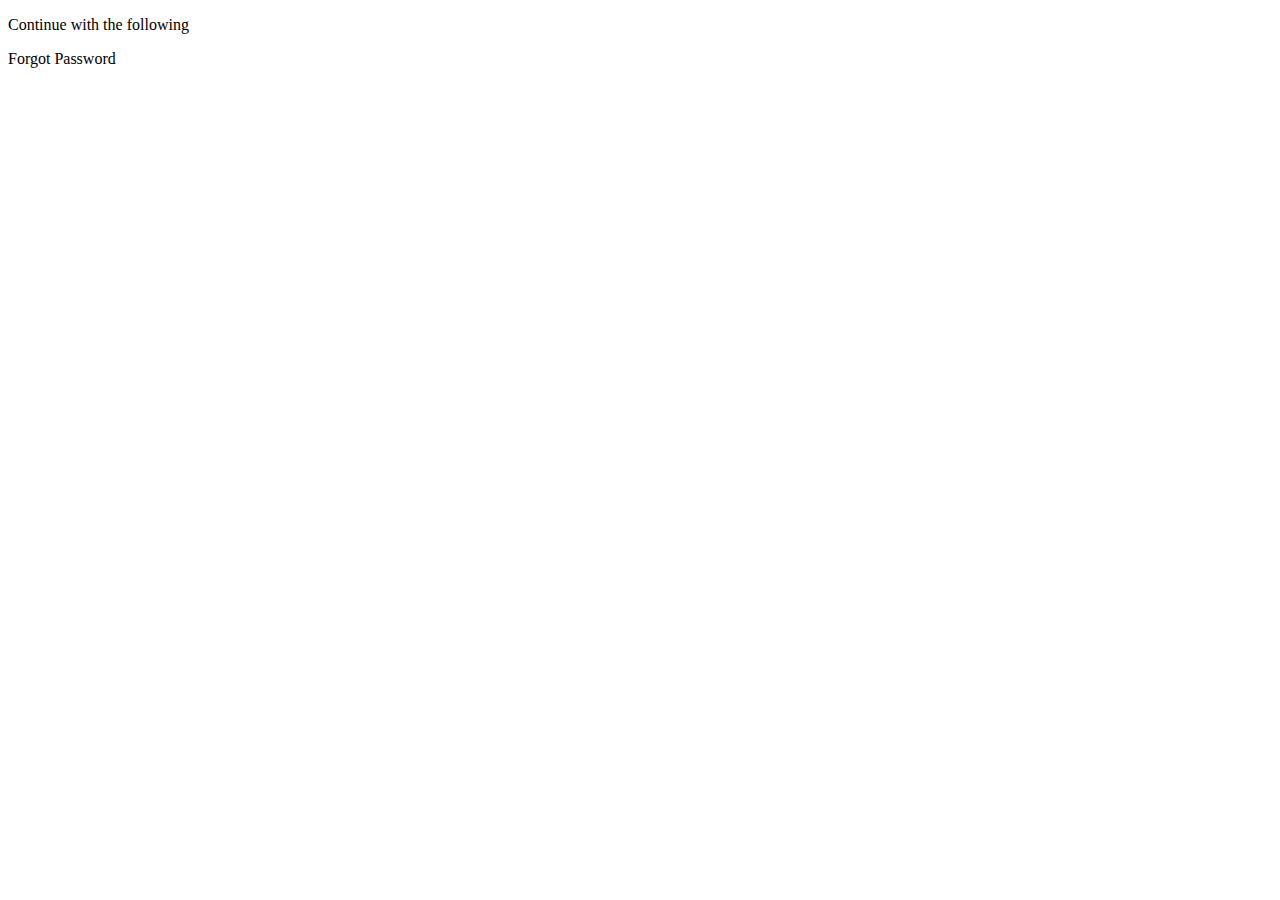
==== login.html @ 6b64c69b "login_msg" ====
<!DOCTYPE html>
<html lang="en">
<head>
  <meta charset="UTF-8">
  <meta http-equiv="X-UA-Compatible" content="IE=edge">
  <meta name="viewport" content="width=device-width, initial-scale=1.0">
  <title>Document</title>
  <script src="https://accounts.google.com/gsi/client" ></script>
  <script src="./jwt-decode.js"></script>
  <script>
    async function handleCredRes(res) {
      console.log("🚀 ~ file: login.html:11 ~ handleCredRes ~ res", res)
      const responsePayload = jwt_decode(res.credential);
      console.log("🚀 ~ file: login.html:12 ~ handleCredRes ~ responsePayload", responsePayload)
      
      const signupBody = {
        name: responsePayload.name,
        email: responsePayload.email,
        profilePic: responsePayload.picture,
        googleToken: res.credential
      };
      try {
        const ress = await fetch("http://localhost:3100/signup", {
          method: 'POST',
          mode: 'cors',
          headers: {
      'Content-Type': 'application/json'
      // 'Content-Type': 'application/x-www-form-urlencoded',
        },
          body: JSON.stringify(signupBody)
        });
        if(ress.status !== 200) {
          
          throw Error("incorrect goolge");
        }
        
        const ressBody = JSON.parse(await ress.text());
        console.log("🚀 ~ file: login.html:38 ~ handleCredRes ~ ressBody", ressBody)

        localStorage.setItem('login', ressBody.token);
        localStorage.setItem('user', JSON.stringify(ressBody.user));
        window.location.href = "/"
      }
      catch(error) {
        window.location.href = "/login.html";
      }
    }
  </script>
</head>
<body>
  <header></header>
  <main>
    <section>
      <p>Continue with the following</p>
        <div id="g_id_onload"
          data-client_id="293155402509-b0pk4d2iqb3538d26j7j7evgfd37aojd.apps.googleusercontent.com"
          data-context="signin"
          data-ux_mode="popup"
          data-callback="handleCredRes"
          data-nonce=""
          data-itp_support="true">
        </div>
      
        <div class="g_id_signin"
          data-type="standard"
          data-shape="rectangular"
          data-theme="outline"
          data-text="signin_with"
          data-size="large"
          data-logo_alignment="left">
        </div>
        <a>Forgot Password</a>
    </section>
  </main>

</body>
</html>
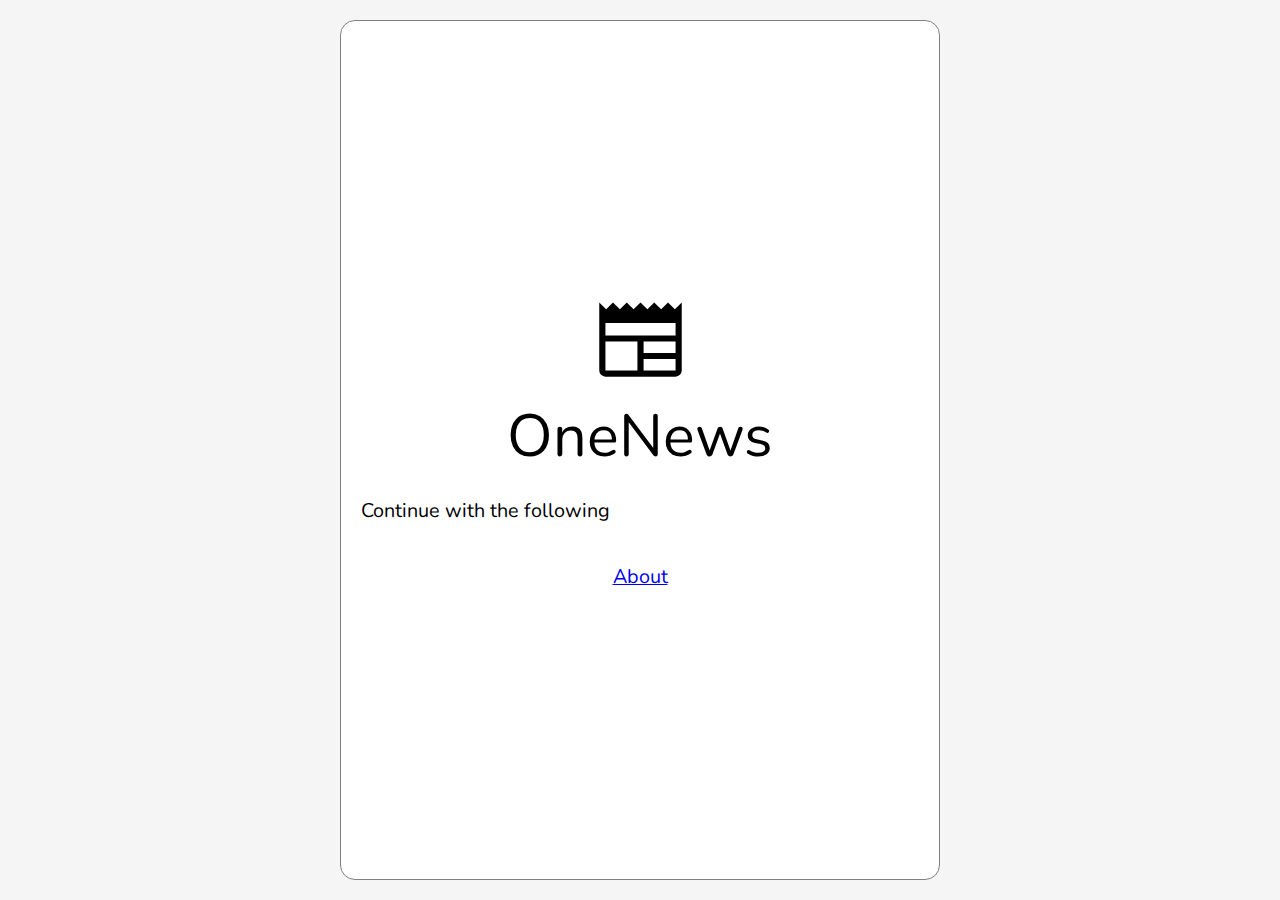
==== commit 0cdea010: "css_login" ====
--- a/login.html
+++ b/login.html
@@ -1,18 +1,20 @@
 <!DOCTYPE html>
 <html lang="en">
+
 <head>
   <meta charset="UTF-8">
   <meta http-equiv="X-UA-Compatible" content="IE=edge">
   <meta name="viewport" content="width=device-width, initial-scale=1.0">
   <title>Document</title>
-  <script src="https://accounts.google.com/gsi/client" ></script>
+  <link rel="stylesheet" href="./css/login.css">
+  <script src="https://accounts.google.com/gsi/client"></script>
   <script src="./jwt-decode.js"></script>
   <script>
     async function handleCredRes(res) {
       console.log("🚀 ~ file: login.html:11 ~ handleCredRes ~ res", res)
       const responsePayload = jwt_decode(res.credential);
       console.log("🚀 ~ file: login.html:12 ~ handleCredRes ~ responsePayload", responsePayload)
-      
+
       const signupBody = {
         name: responsePayload.name,
         email: responsePayload.email,
@@ -24,16 +26,16 @@
           method: 'POST',
           mode: 'cors',
           headers: {
-      'Content-Type': 'application/json'
-      // 'Content-Type': 'application/x-www-form-urlencoded',
-        },
+            'Content-Type': 'application/json'
+            // 'Content-Type': 'application/x-www-form-urlencoded',
+          },
           body: JSON.stringify(signupBody)
         });
-        if(ress.status !== 200) {
-          
+        if (ress.status !== 200) {
+
           throw Error("incorrect goolge");
         }
-        
+
         const ressBody = JSON.parse(await ress.text());
         console.log("🚀 ~ file: login.html:38 ~ handleCredRes ~ ressBody", ressBody)
 
@@ -41,38 +43,43 @@
         localStorage.setItem('user', JSON.stringify(ressBody.user));
         window.location.href = "/"
       }
-      catch(error) {
+      catch (error) {
         window.location.href = "/login.html";
       }
     }
   </script>
+  <link rel="stylesheet" href="https://fonts.googleapis.com/css2?family=Material+Symbols+Outlined:opsz,wght,FILL,GRAD@48,400,0,0" />
 </head>
+
 <body>
   <header></header>
-  <main>
-    <section>
-      <p>Continue with the following</p>
-        <div id="g_id_onload"
-          data-client_id="293155402509-b0pk4d2iqb3538d26j7j7evgfd37aojd.apps.googleusercontent.com"
-          data-context="signin"
-          data-ux_mode="popup"
-          data-callback="handleCredRes"
-          data-nonce=""
-          data-itp_support="true">
-        </div>
+  <main class="login__main">
+    <section class="login__section">
       
-        <div class="g_id_signin"
-          data-type="standard"
-          data-shape="rectangular"
-          data-theme="outline"
-          data-text="signin_with"
-          data-size="large"
-          data-logo_alignment="left">
-        </div>
-        <a>Forgot Password</a>
+      <p class="login__icon">
+         <span class="material-symbols-outlined">
+newspaper
+</span>
+      </p>
+      <p class="login__title">
+        OneNews 
+      </p>
+      
+      
+      <p class="login__intro">Continue with the following</p>
+      <div id="g_id_onload" data-client_id="293155402509-b0pk4d2iqb3538d26j7j7evgfd37aojd.apps.googleusercontent.com"
+        data-context="signin" data-ux_mode="popup" data-callback="handleCredRes" data-nonce="" data-itp_support="true">
+      </div>
+
+      <div class="g_id_signin" data-type="standard" data-shape="rectangular" data-theme="outline"
+        data-text="signin_with" data-size="large" data-logo_alignment="left">
+      </div>
+      <p class="login__footer">
+        <a href="./forgot_pwd.html">About</a>
+      </p>
     </section>
   </main>
 
 </body>
-</html>
 
+</html>--- a/css/login.css
+++ b/css/login.css
@@ -0,0 +1,68 @@
+@import url('https://fonts.googleapis.com/css2?family=Fugaz+One&family=Nunito&display=swap');
+*,
+*::after,
+*::before {
+    margin: 0;
+    padding: 0;
+    box-sizing: border-box;
+}
+img {
+	display: block;
+	max-width: 100%;
+	height: auto;
+}
+
+:root {
+  --FF: "Nunito", sans-serif;
+  --FS: clamp(1rem, 2.2vh, 1.5rem);
+}
+html {
+
+  font-size: var(--FS);
+  font-family: var(--FF);
+}
+body{
+  min-height:100vh;
+  margin: 0 auto;
+  background-color: whitesmoke;
+}
+.login__main {
+  min-height: 100vh;
+  display: flex;
+  justify-content: center;
+  
+}
+
+.login__section {
+  margin: 1rem;
+  border: 1px solid gray;
+  border-radius: 15px;
+
+  padding: 1rem;
+  width: 100%;
+  max-width: 600px;
+  background-color: white;
+
+  display: flex;
+  justify-content: center;
+  flex-direction: column;
+}
+.login__title {
+  font-size: 3rem;
+  text-align:center;
+}
+.login__icon {
+  text-align: center;
+}
+.login__icon .material-symbols-outlined {
+  font-size: 5rem;
+}
+.login__intro {
+  margin: 1rem 0;
+}
+
+.login__footer {
+  margin: 1rem 0;
+/*   min-height: calc(100vh - 30em); */
+  text-align: center;
+}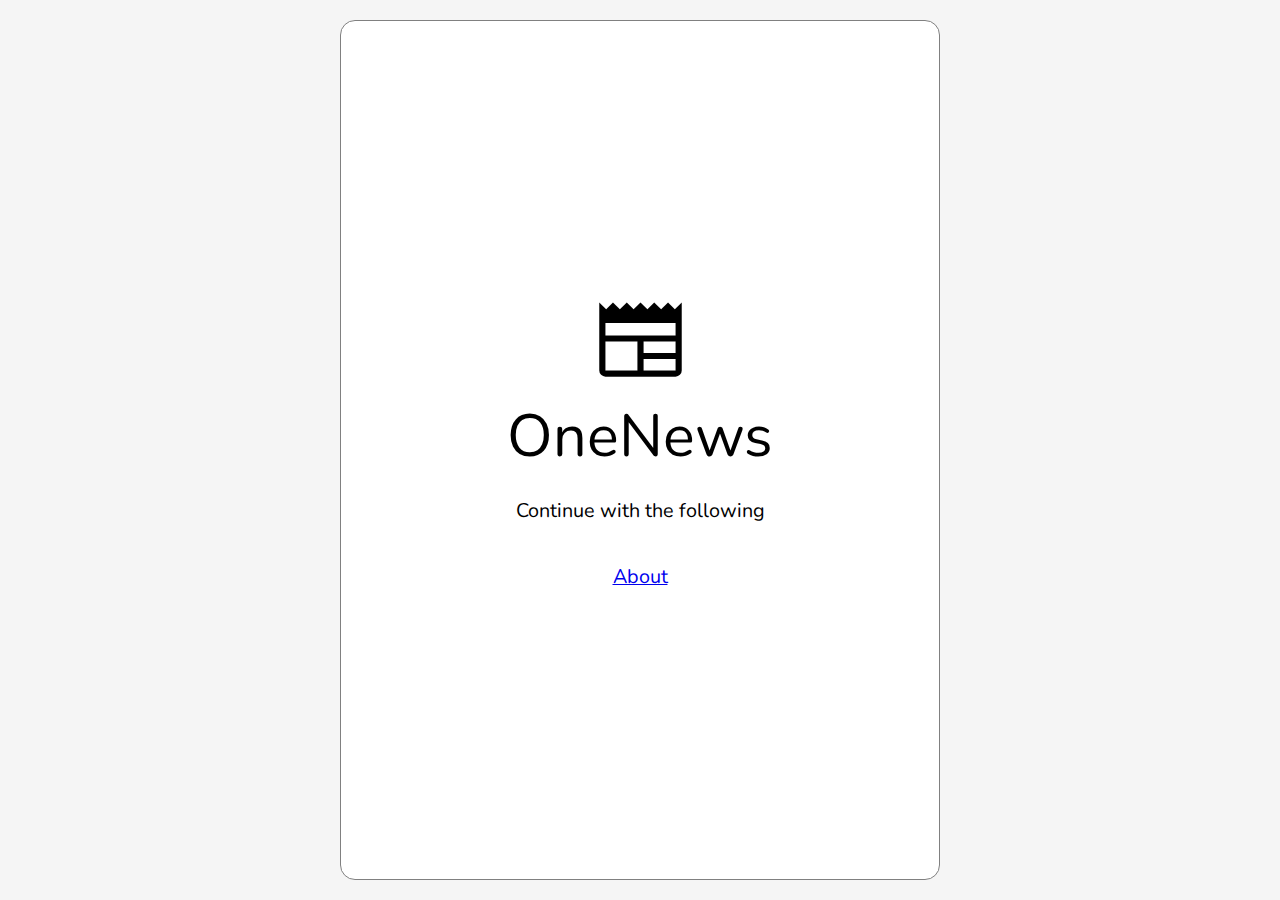
==== commit afcdb0a5: "mode in top news" ====
--- a/login.html
+++ b/login.html
@@ -71,7 +71,7 @@
         data-context="signin" data-ux_mode="popup" data-callback="handleCredRes" data-nonce="" data-itp_support="true">
       </div>
 
-      <div class="g_id_signin" data-type="standard" data-shape="rectangular" data-theme="outline"
+      <div class="g_id_signin login__google-btn" data-type="standard" data-shape="rectangular" data-theme="outline"
         data-text="signin_with" data-size="large" data-logo_alignment="left">
       </div>
       <p class="login__footer">
--- a/css/login.css
+++ b/css/login.css
@@ -58,7 +58,11 @@
   font-size: 5rem;
 }
 .login__intro {
+  text-align: center;
   margin: 1rem 0;
+}
+.login__google-btn {
+  margin: 0 auto;
 }
 
 .login__footer {
